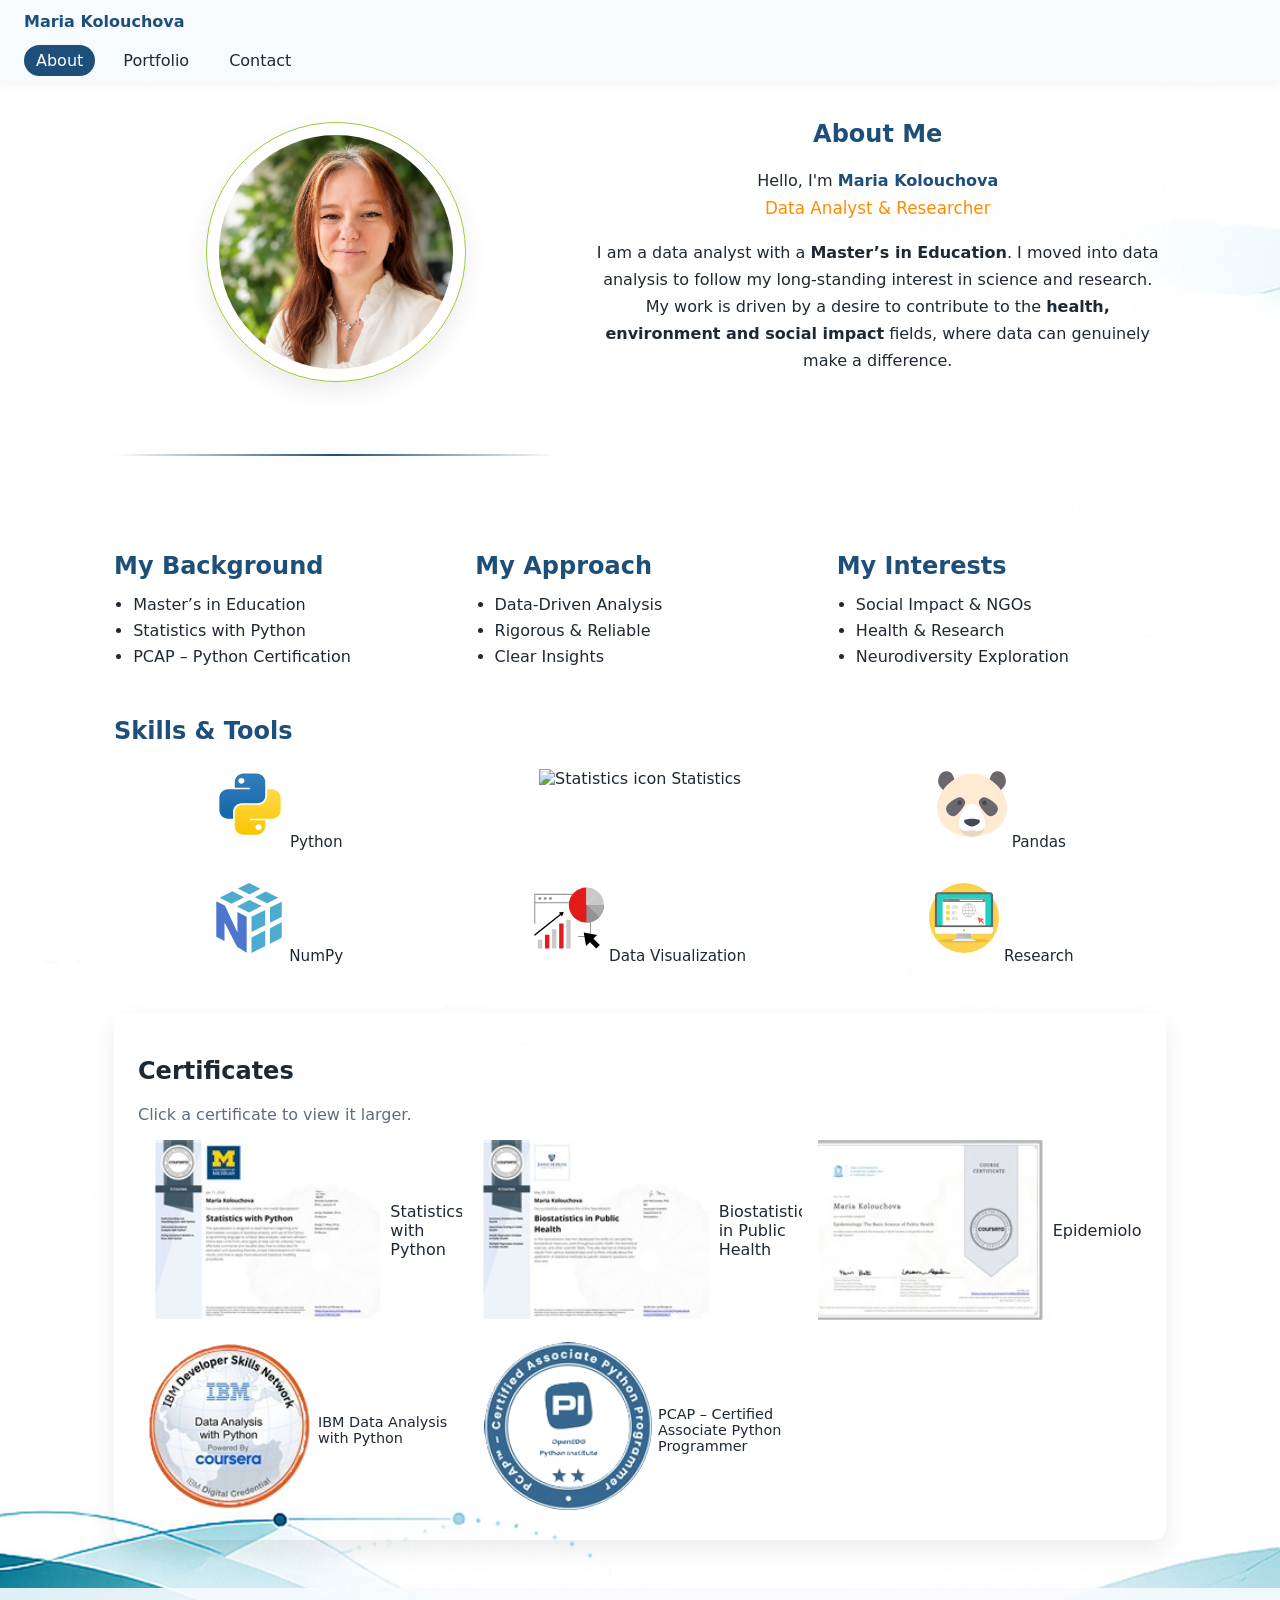
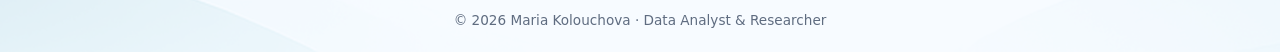
==== index.html @ c85662bf "Update skill icons to use new image paths" ====
<!DOCTYPE html>
<html lang="en">
<head>
  <meta charset="UTF-8" />
  <title>Maria Kolouchova · Data Analyst & Researcher</title>
  <meta name="viewport" content="width=device-width, initial-scale=1.0" />
  <link rel="stylesheet" href="css/style.css" />

  <!-- Font Awesome for icons -->
  <link
    rel="stylesheet"
    href="https://cdnjs.cloudflare.com/ajax/libs/font-awesome/6.5.1/css/all.min.css"
    crossorigin="anonymous"
    referrerpolicy="no-referrer"
  />
</head>

<body>

<header class="site-header">
  <div class="logo">Maria Kolouchova</div>
  <nav class="nav">
    <button class="nav-toggle" aria-label="Toggle navigation">
      <i class="fas fa-bars"></i>
    </button>
    <ul class="nav-links">
      <li><a href="index.html" class="active">About</a></li>
      <li><a href="portfolio.html">Portfolio</a></li>
      <li><a href="contact.html">Contact</a></li>
    </ul>
  </nav>
</header>

<main class="page page-about">

  <!-- HERO SECTION -->
  <section class="hero">
    <div class="hero-photo">
      <div class="photo-frame">
        <img src="assets/img/Profile_photo.png" alt="Photo of Maria Kolouchova" />
      </div>
    </div>

    <div class="hero-text">
      <h1>About Me</h1>
      <p class="hero-intro">
        Hello, I'm <span class="highlight">Maria Kolouchova</span><br />
        <span class="hero-subtitle">Data Analyst &amp; Researcher</span>
      </p>
      <p>
        I am a data analyst with a <strong>Master’s in Education</strong>. I moved into data analysis
        to follow my long-standing interest in science and research. My work is driven by a desire
        to contribute to the <strong>health, environment and social impact</strong> fields, where data
        can genuinely make a difference.
      </p>
    </div>
  </section>

  <!-- ABOUT 3 COLUMNS -->
  <section class="about-columns">
    <div class="about-col">
      <h2>My Background</h2>
      <ul>
        <li>Master’s in Education</li>
        <li>Statistics with Python</li>
        <li>PCAP – Python Certification</li>
      </ul>
    </div>

    <div class="about-col">
      <h2>My Approach</h2>
      <ul>
        <li>Data-Driven Analysis</li>
        <li>Rigorous &amp; Reliable</li>
        <li>Clear Insights</li>
      </ul>
    </div>

    <div class="about-col">
      <h2>My Interests</h2>
      <ul>
        <li>Social Impact &amp; NGOs</li>
        <li>Health &amp; Research</li>
        <li>Neurodiversity Exploration</li>
      </ul>
    </div>
  </section>

  <!-- SKILLS SECTION -->
  <section class="skills-section">
    <h2>Skills &amp; Tools</h2>

    <div class="skills-grid">

      <div class="skill-item">
        <img src="assets/img/python.svg" alt="Python icon" />
        <span>Python</span>
      </div>

      <div class="skill-item">
        <img src="assets/img/statistics.svg" alt="Statistics icon" />
        <span>Statistics</span>
      </div>

      <div class="skill-item">
        <img src="assets/img/pandas.svg" alt="Pandas icon" />
        <span>Pandas</span>
      </div>

      <div class="skill-item">
        <img src="assets/img/numpy.svg" alt="NumPy icon" />
        <span>NumPy</span>
      </div>

      <div class="skill-item">
        <img src="assets/img/dataviz.svg" alt="Data Visualization icon" />
        <span>Data Visualization</span>
      </div>

      <div class="skill-item">
        <img src="assets/img/research.svg" alt="Research icon" />
        <span>Research</span>
      </div>

    </div>
  </section>

  <!-- CERTIFICATES -->
  <section class="certificates-section">
    <h2>Certificates</h2>
    <p class="cert-note">Click a certificate to view it larger.</p>

    <div class="cert-grid">

      <div class="cert-item" data-cert="cert1">
        <img src="assets/img/statistics_with_python-small.jpg" alt="Statistics with Python Certificate" />
        <span>Statistics with Python</span>
      </div>

      <div class="cert-item" data-cert="cert2">
        <img src="assets/img/biostatistics-small.jpg" alt="Biostatistics Certificate" />
        <span>Biostatistics in Public Health</span>
      </div>

      <div class="cert-item" data-cert="cert3">
        <img src="assets/img/epidemiology-small.jpg" alt="Epidemiology Certificate" />
        <span>Epidemiology</span>
      </div>

      <div class="cert-item" data-cert="cert4">
        <img src="assets/img/IBM-small.png" alt="IBM Badge" />
        <a href="https://www.credly.com/badges/fd4d21fd-1a97-4d73-9874-952e405f3a43/public_url"
           target="_blank" class="badge-link">IBM Data Analysis with Python</a>
      </div>

      <div class="cert-item" data-cert="cert5">
        <img src="assets/img/pcap-small.png" alt="PCAP Badge" />
        <a href="https://www.credly.com/badges/9fc01b0e-0747-4ae6-ada0-08b6de63d582/public_url"
           target="_blank" class="badge-link">PCAP – Certified Associate Python Programmer</a>
      </div>

    </div>
  </section>

</main>

<footer class="site-footer">
  &copy; 2026 Maria Kolouchova · Data Analyst &amp; Researcher
</footer>

<!-- MODALS (unchanged) -->
<div class="modal" id="modal-cert1">
  <div class="modal-content">
    <button class="modal-close"><i class="fas fa-times"></i></button>
    <img src="assets/img/statistics_with_python-large.jpg" />
  </div>
</div>

<div class="modal" id="modal-cert2">
  <div class="modal-content">
    <button class="modal-close"><i class="fas fa-times"></i></button>
    <img src="assets/img/biostatistics-large.jpg" />
  </div>
</div>

<div class="modal" id="modal-cert3">
  <div class="modal-content">
    <button class="modal-close"><i class="fas fa-times"></i></button>
    <img src="assets/img/epidemiology-large.jpg" />
  </div>
</div>

<div class="modal" id="modal-cert4">
  <div class="modal-content">
    <button class="modal-close"><i class="fas fa-times"></i></button>
    <img src="assets/img/IBM-large.png" />
  </div>
</div>

<div class="modal" id="modal-cert5">
  <div class="modal-content">
    <button class="modal-close"><i class="fas fa-times"></i></button>
    <img src="assets/img/pcap-large.png" />
  </div>
</div>

<script src="js/modal.js"></script>

</body>
</html>
---- css/style.css ----
:root {
  --bg-teal: #4bb8c8;
  --bg-blue: #7ec9e8;
  --bg-light: #f7fbff;
  --bg-deep: #1e4f7a;
  --text-main: #1f2933;
  --text-muted: #5f6c80;
  --white: #ffffff;
  --shadow-soft: 0 10px 25px rgba(0, 0, 0, 0.08);
  --radius: 12px;
}

/* Global reset */
*,
*::before,
*::after {
  box-sizing: border-box;
}

body {
  margin: 0;
  font-family: system-ui, -apple-system, BlinkMacSystemFont, "Segoe UI", sans-serif;
  color: var(--text-main);
  background: var(--bg-light);
  min-height: 100vh;
}

/* Background waves */
body {
  background-image: url("../assets/img/background-waves.png");
  background-size: cover;
  background-position: center;
  background-repeat: no-repeat;
}

/* Header */
.site-header {
  position: sticky;
  top: 0;
  z-index: 1000;
  backdrop-filter: blur(10px);
  background: rgba(247, 251, 255, 0.9);
  box-shadow: 0 2px 10px rgba(0, 0, 0, 0.05);
}

.site-header .logo {
  padding: 0.75rem 1.5rem;
  font-weight: 600;
  color: var(--bg-deep);
}

.nav {
  display: flex;
  align-items: center;
  justify-content: space-between;
  padding: 0.5rem 1.5rem 0.75rem;
}

.nav-links {
  list-style: none;
  display: flex;
  gap: 1rem;
  margin: 0;
  padding: 0;
}

.nav-links a {
  text-decoration: none;
  color: var(--text-main);
  font-weight: 500;
  padding: 0.35rem 0.75rem;
  border-radius: 999px;
  transition: background 0.2s, color 0.2s;
}

.nav-links a:hover {
  background: rgba(126, 201, 232, 0.2);
  color: var(--bg-deep);
}

.nav-links a.active {
  background: var(--bg-deep);
  color: var(--white);
}

.nav-toggle {
  display: none;
  background: none;
  border: none;
  color: var(--bg-deep);
  font-size: 1.4rem;
}

/* Page layout */
.page {
  max-width: 1100px;
  margin: 2rem auto 3rem;
  padding: 0 1.5rem;
}

/* HERO SECTION */
.hero {
  display: grid;
  grid-template-columns: minmax(0, 1fr) minmax(0, 1.3fr);
  gap: 2rem;
  align-items: center;
  margin-bottom: 3rem;
  justify-content: center;
  position: relative;
}

.hero::after {
  content: "";
  display: block;
  width: 100%;
  height: 2px;
  margin: 2rem auto 3rem;
  background: linear-gradient(
    to right,
    transparent,
    var(--bg-deep),
    transparent
  );
}

.hero-photo {
  display: flex;
  justify-content: center;
}

/* Circular photo frame */
.photo-frame {
  width: 100%;
  max-width: 260px;
  aspect-ratio: 1 / 1;
  border-radius: 50%;
  padding: 12px;
  background: rgba(255, 255, 255, 0.7);
  box-shadow: var(--shadow-soft);
  display: flex;
  align-items: center;
  justify-content: center;
  border: 1px solid rgb(154,205,50);
}

.photo-frame img {
  width: 100%;
  height: 100%;
  border-radius: 50%;
  object-fit: cover;
}

.hero-text {
  text-align: center;
  line-height: 1.7;
}


.hero-text h1 {
  margin-top: 0;
  margin-bottom: 0.75rem;
  color: var(--bg-deep);
}

.hero-intro {
  margin: 0 0 0.75rem;
}

.hero-subtitle {
  font-size: 1.05rem;
  color: rgb(255,140,0);
}

.highlight {
  color: var(--bg-deep);
  font-weight: 750;
}

/* ABOUT 3 COLUMNS */
.about-columns {
  display: grid;
  grid-template-columns: repeat(3, minmax(0, 1fr));
  gap: 2rem;
  margin-bottom: 3rem;
}

.about-col h2 {
  margin-top: 0;
  margin-bottom: 0.75rem;
  color: var(--bg-deep);
}

.about-col ul {
  margin: 0;
  padding-left: 1.2rem;
  line-height: 1.6;
}

/* SKILLS SECTION */
.skills-section {
  margin-bottom: 3rem;
}

.skills-section h2 {
  margin-bottom: 1.5rem;
  color: var(--bg-deep);
}

.skills-grid {
  display: grid;
  grid-template-columns: repeat(3, minmax(0, 1fr));
  gap: 2rem;
}

.skill-item {
  text-align: center;
}

.skill-item img {
  width: 70px;
  height: 70px;
  object-fit: contain;
  margin-bottom: 0.5rem;
}

.skill-item span {
  font-size: 0.95rem;
  font-weight: 500;
}

/* CERTIFICATES */
.certificates-section {
  background: var(--card-bg);
  border-radius: var(--radius);
  box-shadow: var(--shadow-soft);
  padding: 1.5rem;
}

.cert-note {
  color: var(--text-muted);
  margin-bottom: 1rem;
}

.cert-grid {
  display: grid;
  grid-template-columns: repeat(3, minmax(0, 1fr));
  gap: 1rem;
}

.cert-item {
  height: 20vh;
  overflow: hidden;
  display: flex;
  align-items: center;
  justify-content: center;
}

.cert-item img {
  height: 100%;
  width: auto;
  object-fit: cover;
}

.badge-link {
  display: block;
  margin-top: 0.5rem;
  font-size: 0.9rem;
  color: var(--text-main);
  text-decoration: none;
  cursor: pointer;
  transition: color 0.2s;
}

.badge-link:hover {
  color: var(--bg-deep);
}

/* Round badge borders */
.cert-item img[src*="IBM-small"],
.cert-item img[src*="pcap-small"] {
  border-radius: 50%;
  padding: 6px;
  background: rgba(255, 255, 255, 0.6);
}

/* FOOTER */
.site-footer {
  text-align: center;
  padding: 1.5rem;
  font-size: 0.85rem;
  color: var(--text-muted);
  background: rgba(247, 251, 255, 0.9);
}

/* MODALS */
.modal {
  position: fixed;
  inset: 0;
  background: rgba(0, 0, 0, 0.55);
  display: none;
  align-items: center;
  justify-content: center;
  z-index: 2000;
}

.modal.open {
  display: flex;
}

.modal-content {
  position: relative;
  max-width: 90vw;
  max-height: 90vh;
  background: var(--white);
  border-radius: var(--radius);
  padding: 1rem;
  box-shadow: var(--shadow-soft);
  display: flex;
  align-items: center;
  justify-content: center;
}

.modal-content img {
  max-width: 100%;
  max-height: 90vh;
  width: auto;
  height: auto;
  object-fit: contain;
  border-radius: 8px;
}

.modal-close {
  position: absolute;
  top: 0.5rem;
  right: 0.5rem;
  background: none;
  border: none;
  font-size: 1.2rem;
  color: var(--bg-deep);
  cursor: pointer;
}

/* RESPONSIVE */
@media (max-width: 900px) {
  .hero {
    grid-template-columns: 1fr;
    text-align: center;
  }

  .photo-frame {
    margin: 0 auto;
  }

  .about-columns {
    grid-template-columns: 1fr;
  }

  .skills-grid {
    grid-template-columns: 1fr;
  }

  .cert-grid {
    grid-template-columns: repeat(2, minmax(0, 1fr));
  }
}

@media (max-width: 640px) {
  .nav-toggle {
    display: inline-block;
  }

  .nav-links {
    position: absolute;
    top: 100%;
    right: 1.5rem;
    background: rgba(247, 251, 255, 0.95);
    flex-direction: column;
    padding: 0.75rem;
    border-radius: var(--radius);
    box-shadow: var(--shadow-soft);
    display: none;
  }

  .nav-links.nav-open {
    display: flex;
  }

  .cert-grid {
    grid-template-columns: 1fr;
  }
}
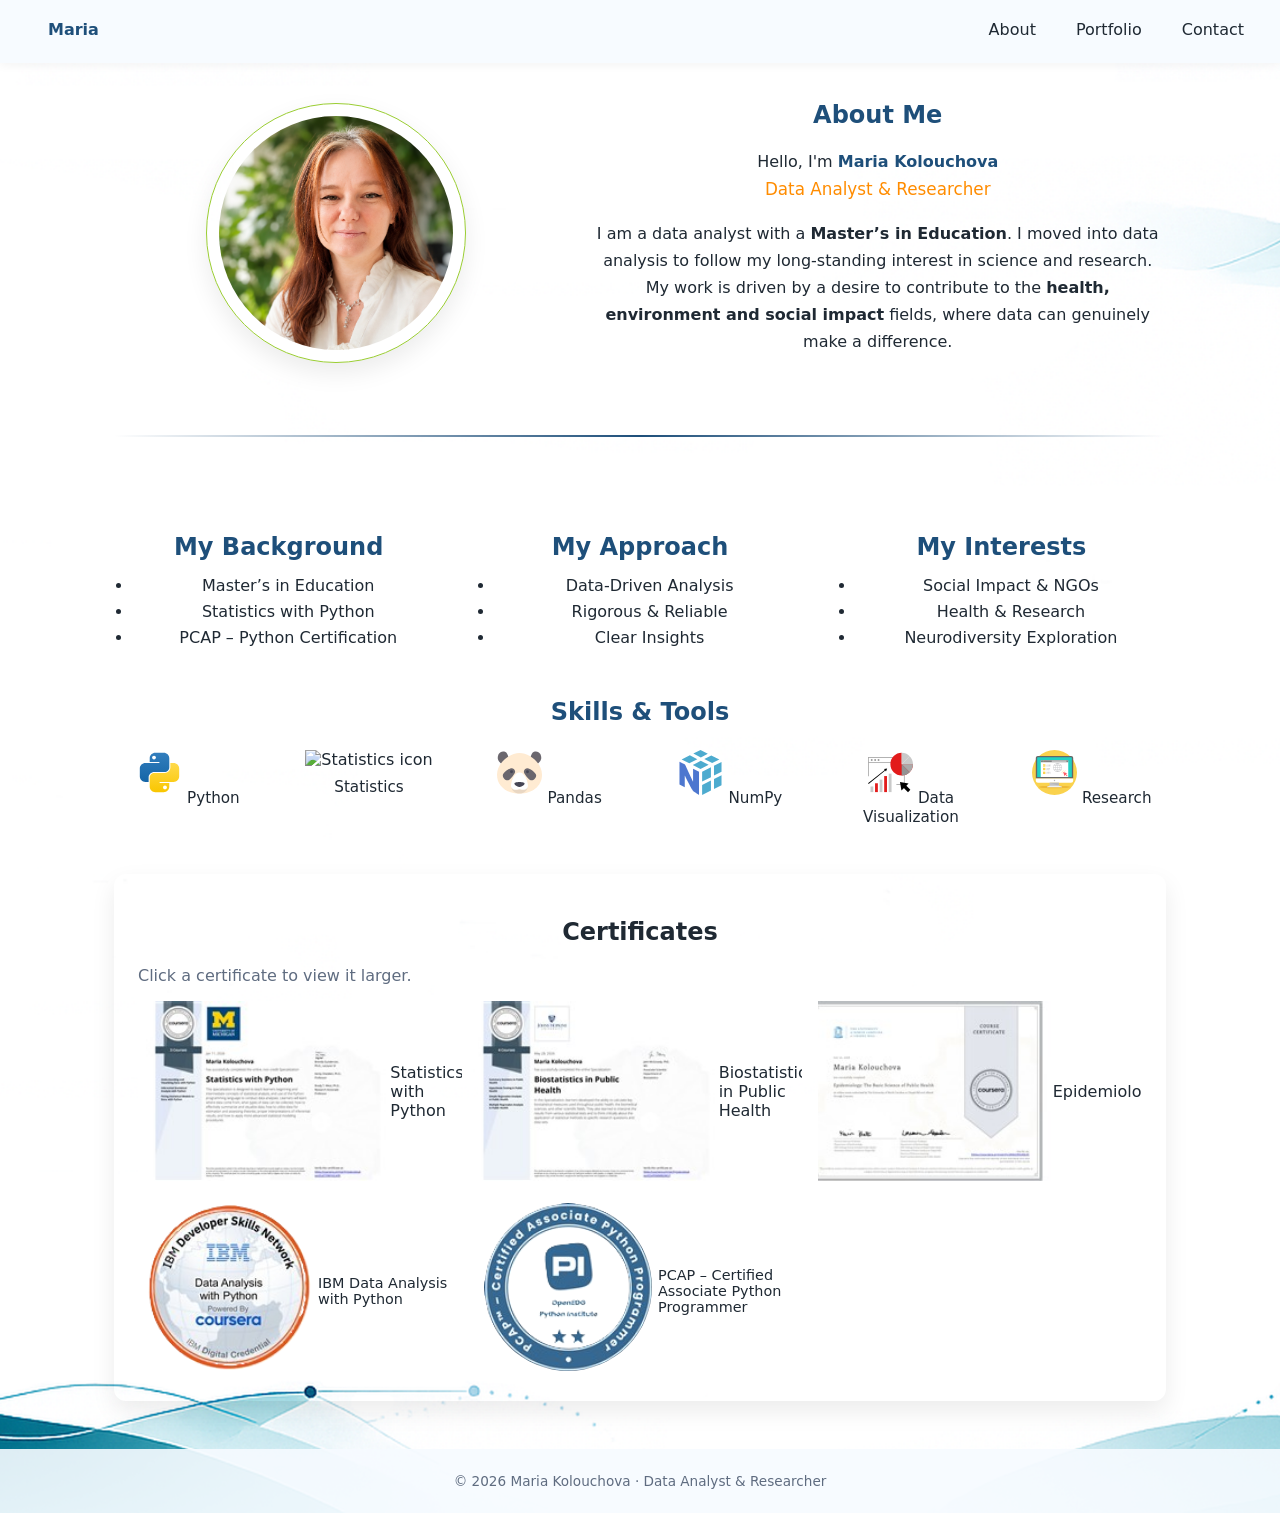
==== commit 4ececd5d: "Refactor navigation structure in index.html" ====
--- a/index.html
+++ b/index.html
@@ -18,17 +18,15 @@
 <body>
 
 <header class="site-header">
-  <div class="logo">Maria Kolouchova</div>
-  <nav class="nav">
-    <button class="nav-toggle" aria-label="Toggle navigation">
-      <i class="fas fa-bars"></i>
-    </button>
+  <div class="nav">
+    <div class="logo">Maria</div>
+
     <ul class="nav-links">
-      <li><a href="index.html" class="active">About</a></li>
+      <li><a href="index.html">About</a></li>
       <li><a href="portfolio.html">Portfolio</a></li>
       <li><a href="contact.html">Contact</a></li>
     </ul>
-  </nav>
+  </div>
 </header>
 
 <main class="page page-about">
--- a/css/style.css
+++ b/css/style.css
@@ -112,6 +112,7 @@
 .hero::after {
   content: "";
   display: block;
+  grid-column: 1 / -1;
   width: 100%;
   height: 2px;
   margin: 2rem auto 3rem;
@@ -182,6 +183,7 @@
   grid-template-columns: repeat(3, minmax(0, 1fr));
   gap: 2rem;
   margin-bottom: 3rem;
+  text-align: center;
 }
 
 .about-col h2 {
@@ -204,11 +206,12 @@
 .skills-section h2 {
   margin-bottom: 1.5rem;
   color: var(--bg-deep);
+  text-align: center;
 }
 
 .skills-grid {
   display: grid;
-  grid-template-columns: repeat(3, minmax(0, 1fr));
+  grid-template-columns: repeat(6, minmax(0, 1fr));
   gap: 2rem;
 }
 
@@ -217,8 +220,8 @@
 }
 
 .skill-item img {
-  width: 70px;
-  height: 70px;
+  width: 45px;
+  height: 45px;
   object-fit: contain;
   margin-bottom: 0.5rem;
 }
@@ -234,6 +237,10 @@
   border-radius: var(--radius);
   box-shadow: var(--shadow-soft);
   padding: 1.5rem;
+}
+
+.certificates-section h2 {
+  text-align: center;
 }
 
 .cert-note {
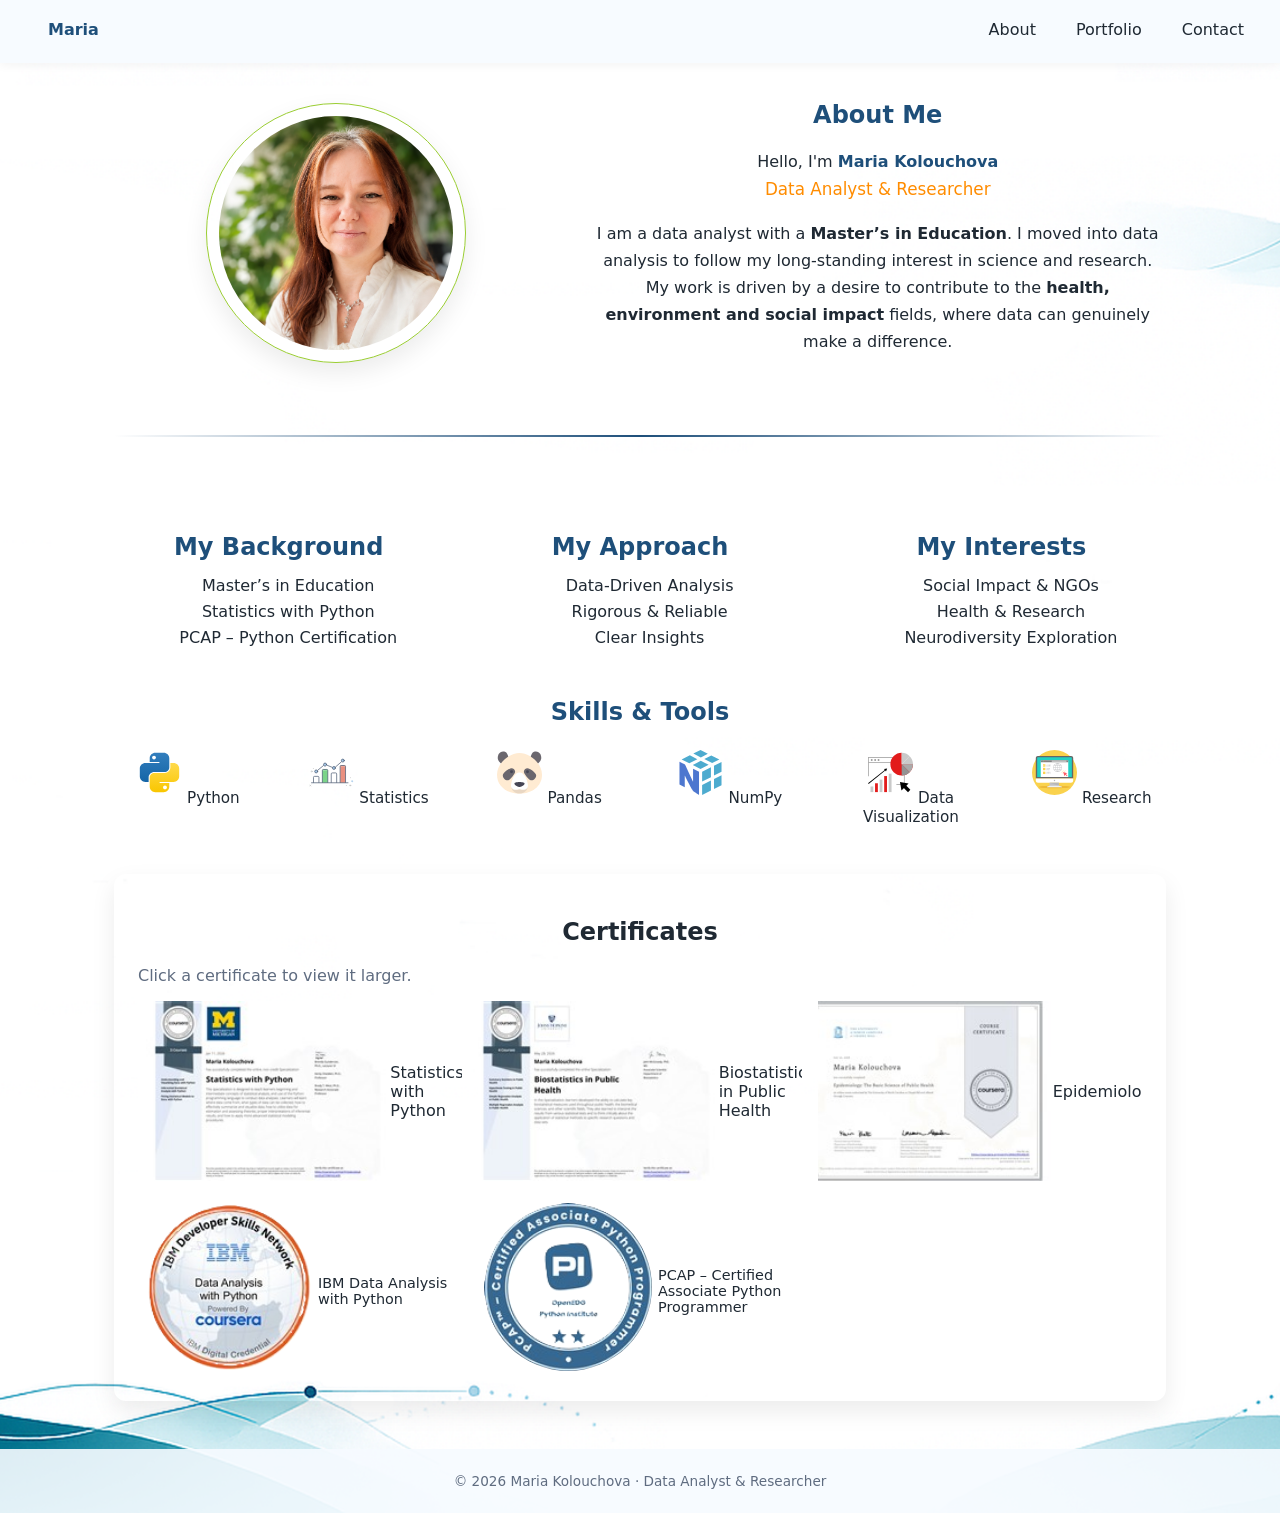
==== commit 6d505fd7: "Update statistics icon image source" ====
--- a/index.html
+++ b/index.html
@@ -96,7 +96,7 @@
       </div>
 
       <div class="skill-item">
-        <img src="assets/img/statistics.svg" alt="Statistics icon" />
+        <img src="assets/img/statistics2.svg" alt="Statistics icon" />
         <span>Statistics</span>
       </div>
 
--- a/css/style.css
+++ b/css/style.css
@@ -196,6 +196,7 @@
   margin: 0;
   padding-left: 1.2rem;
   line-height: 1.6;
+  list-style: none;
 }
 
 /* SKILLS SECTION */
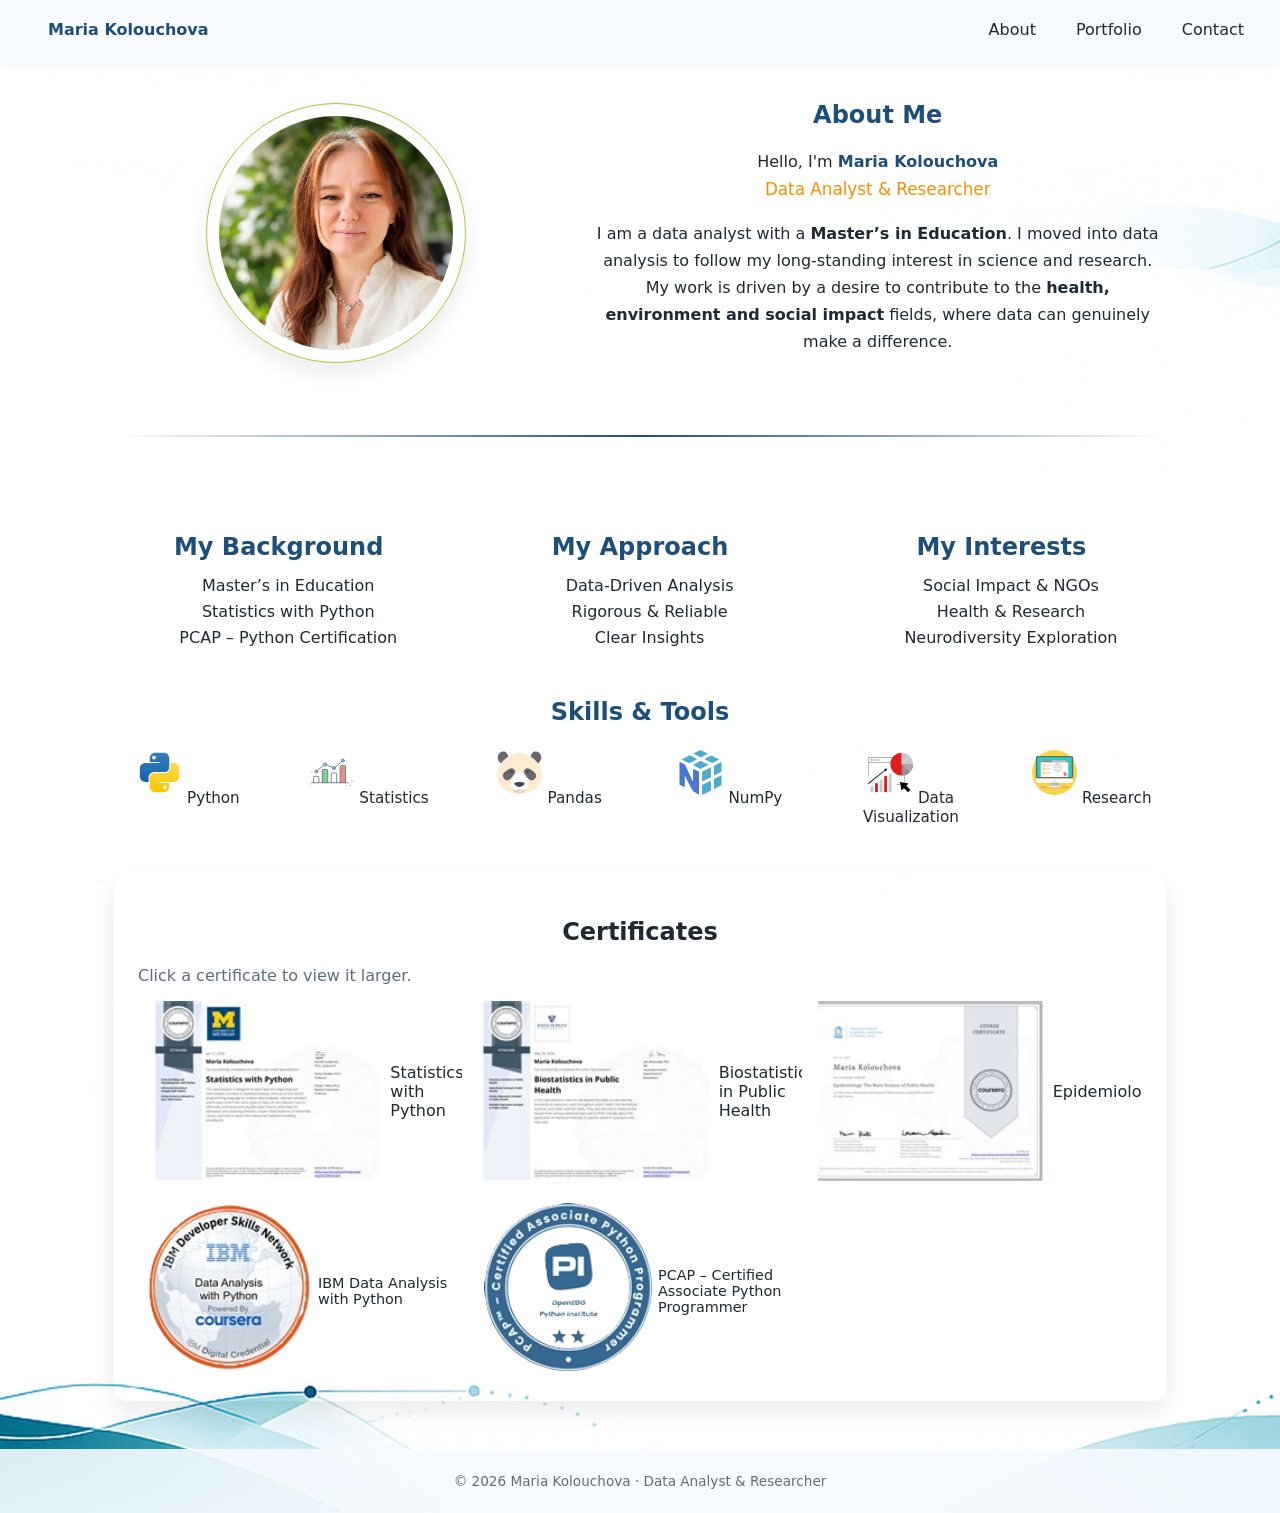
==== commit 47bd0d68: "Update logo name to 'Maria Kolouchova'" ====
--- a/index.html
+++ b/index.html
@@ -19,7 +19,7 @@
 
 <header class="site-header">
   <div class="nav">
-    <div class="logo">Maria</div>
+    <div class="logo">Maria Kolouchova</div>
 
     <ul class="nav-links">
       <li><a href="index.html">About</a></li>
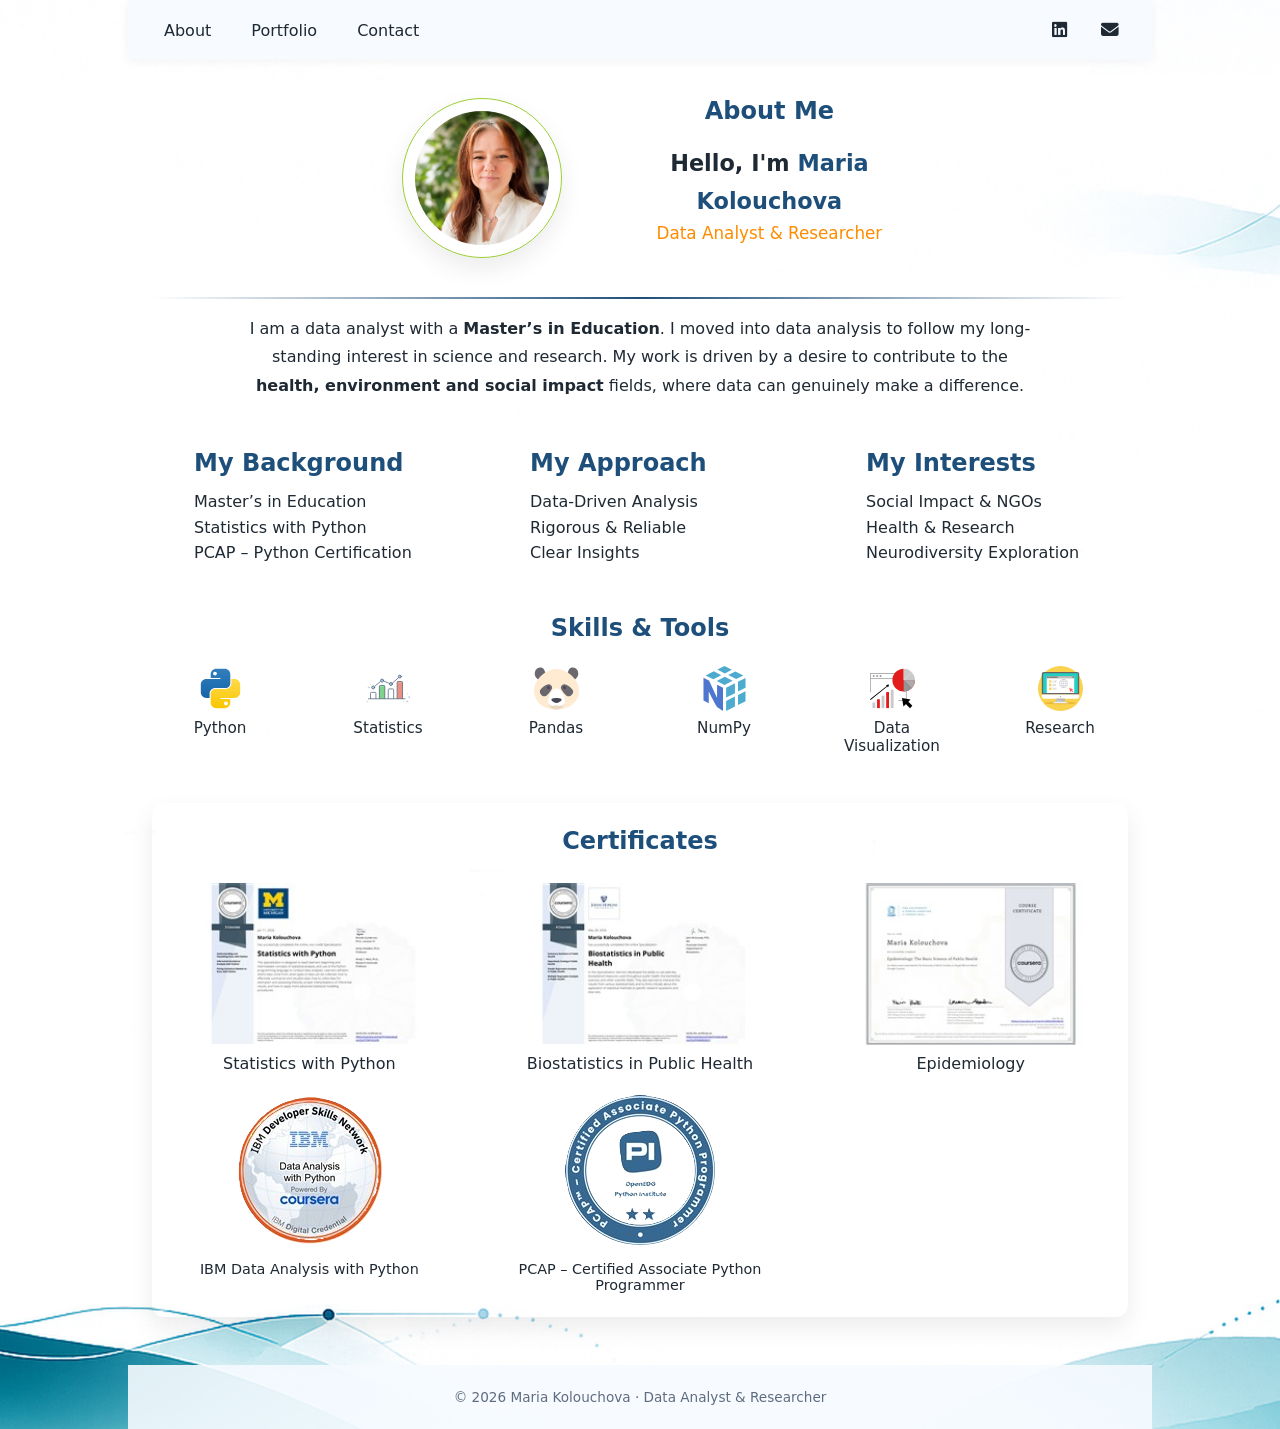
==== commit 66a0c9a0: "information added" ====
--- a/index.html
+++ b/index.html
@@ -19,20 +19,31 @@
 
 <header class="site-header">
   <div class="nav">
-    <div class="logo">Maria Kolouchova</div>
-
     <ul class="nav-links">
-      <li><a href="index.html">About</a></li>
+      <li><a href="index.html" class="active">About</a></li>
       <li><a href="portfolio.html">Portfolio</a></li>
       <li><a href="contact.html">Contact</a></li>
     </ul>
+
+    <div class="nav-icons">
+      <a href="https://www.linkedin.com/in/maria-kolouchova" target="_blank" aria-label="LinkedIn">
+        <i class="fab fa-linkedin"></i>
+      </a>
+      <a href="mailto:hello@example.com" aria-label="Email">
+        <i class="fas fa-envelope"></i>
+      </a>
+    </div>
   </div>
 </header>
 
 <main class="page page-about">
 
   <!-- HERO SECTION -->
-  <section class="hero">
+  <!-- HERO SECTION -->
+<section class="hero">
+
+  <!-- TOP: photo + short text -->
+  <div class="hero-top">
     <div class="hero-photo">
       <div class="photo-frame">
         <img src="assets/img/Profile_photo.png" alt="Photo of Maria Kolouchova" />
@@ -40,19 +51,29 @@
     </div>
 
     <div class="hero-text">
-      <h1>About Me</h1>
-      <p class="hero-intro">
-        Hello, I'm <span class="highlight">Maria Kolouchova</span><br />
-        <span class="hero-subtitle">Data Analyst &amp; Researcher</span>
-      </p>
-      <p>
-        I am a data analyst with a <strong>Master’s in Education</strong>. I moved into data analysis
-        to follow my long-standing interest in science and research. My work is driven by a desire
-        to contribute to the <strong>health, environment and social impact</strong> fields, where data
-        can genuinely make a difference.
-      </p>
-    </div>
-  </section>
+      <div class="hero-text-inner">
+        <h1>About Me</h1>
+
+        <p class="hero-intro">
+          Hello, I'm <span class="highlight">Maria Kolouchova</span></p>
+        <p class="hero-subtitle">Data Analyst &amp; Researcher</p>
+      </div>
+    </div>
+  </div>
+
+
+  <!-- BOTTOM: long paragraph moved under the horizontal line -->
+  <div class="hero-bottom">
+    <p>
+      I am a data analyst with a <strong>Master’s in Education</strong>. I moved into data analysis
+      to follow my long-standing interest in science and research. My work is driven by a desire
+      to contribute to the <strong>health, environment and social impact</strong> fields, where data
+      can genuinely make a difference.
+    </p>
+  </div>
+
+</section>
+
 
   <!-- ABOUT 3 COLUMNS -->
   <section class="about-columns">
@@ -126,13 +147,12 @@
   <!-- CERTIFICATES -->
   <section class="certificates-section">
     <h2>Certificates</h2>
-    <p class="cert-note">Click a certificate to view it larger.</p>
 
     <div class="cert-grid">
 
       <div class="cert-item" data-cert="cert1">
         <img src="assets/img/statistics_with_python-small.jpg" alt="Statistics with Python Certificate" />
-        <span>Statistics with Python</span>
+        <p>Statistics with Python</p>
       </div>
 
       <div class="cert-item" data-cert="cert2">
--- a/css/style.css
+++ b/css/style.css
@@ -8,6 +8,7 @@
   --white: #ffffff;
   --shadow-soft: 0 10px 25px rgba(0, 0, 0, 0.08);
   --radius: 12px;
+  --page-width: min(80vw, 1100px);
 }
 
 /* Global reset */
@@ -18,7 +19,9 @@
 }
 
 body {
-  margin: 0;
+  width: var(--page-width);
+  max-width: var(--page-width);
+  margin: 0 auto;
   font-family: system-ui, -apple-system, BlinkMacSystemFont, "Segoe UI", sans-serif;
   color: var(--text-main);
   background: var(--bg-light);
@@ -37,50 +40,68 @@
 .site-header {
   position: sticky;
   top: 0;
-  z-index: 1000;
   backdrop-filter: blur(10px);
   background: rgba(247, 251, 255, 0.9);
   box-shadow: 0 2px 10px rgba(0, 0, 0, 0.05);
+  width: var(--page-width);
+  margin: 0 auto;
 }
 
 .site-header .logo {
+  padding: 0.5rem 1.5rem;
+  font-weight: 600;
+  color: var(--bg-deep);
+}
+
+.nav {
+  display: flex;
+  align-items: center;
+  justify-content: space-between;
+  gap: 1.25rem;
   padding: 0.75rem 1.5rem;
-  font-weight: 600;
-  color: var(--bg-deep);
-}
-
-.nav {
-  display: flex;
-  align-items: center;
-  justify-content: space-between;
-  padding: 0.5rem 1.5rem 0.75rem;
-}
-
-.nav-links {
+  flex-wrap: wrap;
+  width: 100%;
+  margin: 0 auto;
+}
+
+.nav-links,
+.nav-icons {
   list-style: none;
   display: flex;
+  align-items: center;
   gap: 1rem;
   margin: 0;
   padding: 0;
 }
 
-.nav-links a {
+.nav-links a,
+.nav-icons a {
   text-decoration: none;
   color: var(--text-main);
   font-weight: 500;
+  transition: background 0.2s, color 0.2s;
+}
+
+.nav-links a {
   padding: 0.35rem 0.75rem;
   border-radius: 999px;
-  transition: background 0.2s, color 0.2s;
-}
-
-.nav-links a:hover {
+}
+
+.nav-links a:hover,
+.nav-icons a:hover {
   background: rgba(126, 201, 232, 0.2);
   color: var(--bg-deep);
 }
 
-.nav-links a.active {
-  background: var(--bg-deep);
-  color: var(--white);
+
+.nav-icons a {
+  display: inline-flex;
+  align-items: center;
+  justify-content: center;
+  width: 2.2rem;
+  height: 2.2rem;
+  border-radius: 50%;
+  font-size: 1.1rem;
 }
 
 .nav-toggle {
@@ -100,22 +121,24 @@
 
 /* HERO SECTION */
 .hero {
+  position: relative;
+}
+
+.hero-top {
   display: grid;
   grid-template-columns: minmax(0, 1fr) minmax(0, 1.3fr);
   gap: 2rem;
   align-items: center;
-  margin-bottom: 3rem;
   justify-content: center;
-  position: relative;
-}
-
-.hero::after {
+}
+
+.hero-top::after {
   content: "";
   display: block;
   grid-column: 1 / -1;
   width: 100%;
   height: 2px;
-  margin: 2rem auto 3rem;
+  margin: 0 auto;
   background: linear-gradient(
     to right,
     transparent,
@@ -126,13 +149,13 @@
 
 .hero-photo {
   display: flex;
-  justify-content: center;
+  justify-content: right;
 }
 
 /* Circular photo frame */
 .photo-frame {
   width: 100%;
-  max-width: 260px;
+  max-width: 160px;
   aspect-ratio: 1 / 1;
   border-radius: 50%;
   padding: 12px;
@@ -152,10 +175,13 @@
 }
 
 .hero-text {
-  text-align: center;
+  text-align: left;
   line-height: 1.7;
 }
-
+.hero-text-inner {
+  text-align: center;
+  max-width: 350px; /* voliteľné, ale odporúčam */
+}
 
 .hero-text h1 {
   margin-top: 0;
@@ -164,18 +190,29 @@
 }
 
 .hero-intro {
+  font-size: 1.4rem; /* väčšie ako subtitle, menšie ako h2 */
+  font-weight: 600;
   margin: 0 0 0.75rem;
 }
 
 .hero-subtitle {
   font-size: 1.05rem;
   color: rgb(255,140,0);
+  margin-top: -0.8rem;
 }
 
 .highlight {
   color: var(--bg-deep);
   font-weight: 750;
 }
+
+.hero-bottom {
+  max-width: 800px;
+  margin: 0 auto;
+  text-align: center;
+  line-height: 1.8;
+}
+
 
 /* ABOUT 3 COLUMNS */
 .about-columns {
@@ -183,25 +220,41 @@
   grid-template-columns: repeat(3, minmax(0, 1fr));
   gap: 2rem;
   margin-bottom: 3rem;
-  text-align: center;
+  margin-top: 3rem;
+  text-align: center;
+}
+
+.about-col {
+  display: flex;
+  flex-direction: column;
+  align-items: center;
+  justify-content: flex-start;
+}
+
+.about-col h2,
+.about-col ul {
+  width: min(100%, 220px);
 }
 
 .about-col h2 {
   margin-top: 0;
   margin-bottom: 0.75rem;
   color: var(--bg-deep);
+  text-align: left;
 }
 
 .about-col ul {
   margin: 0;
-  padding-left: 1.2rem;
+  padding-left: 0;
   line-height: 1.6;
   list-style: none;
+  text-align: left;
 }
 
 /* SKILLS SECTION */
 .skills-section {
   margin-bottom: 3rem;
+  margin-top: 3rem;
 }
 
 .skills-section h2 {
@@ -212,22 +265,28 @@
 
 .skills-grid {
   display: grid;
-  grid-template-columns: repeat(6, minmax(0, 1fr));
+  grid-template-columns: repeat(auto-fit, minmax(100px, 1fr));
   gap: 2rem;
 }
 
 .skill-item {
-  text-align: center;
+  display: flex;
+  flex-direction: column;
+  align-items: center;
+  justify-content: flex-start;
+  text-align: center;
+  gap: 0.5rem;
 }
 
 .skill-item img {
   width: 45px;
   height: 45px;
   object-fit: contain;
-  margin-bottom: 0.5rem;
+  display: block;
 }
 
 .skill-item span {
+  display: block;
   font-size: 0.95rem;
   font-weight: 500;
 }
@@ -237,16 +296,14 @@
   background: var(--card-bg);
   border-radius: var(--radius);
   box-shadow: var(--shadow-soft);
-  padding: 1.5rem;
+  padding-bottom: 1.5rem;
 }
 
 .certificates-section h2 {
   text-align: center;
-}
-
-.cert-note {
-  color: var(--text-muted);
-  margin-bottom: 1rem;
+  color: var(--bg-deep);
+  padding-top: 1.5rem;
+  padding-bottom: 0.5rem;
 }
 
 .cert-grid {
@@ -256,17 +313,35 @@
 }
 
 .cert-item {
-  height: 20vh;
-  overflow: hidden;
-  display: flex;
-  align-items: center;
-  justify-content: center;
+  display: flex;
+  flex-direction: column;
+  align-items: center;
+  justify-content: flex-start;
+  text-align: center;
+  gap: 0.6rem;
+  height: auto;
+  overflow: visible;
 }
 
 .cert-item img {
-  height: 100%;
+  display: block;
+  height: 18vh;
   width: auto;
+  max-width: 100%;
   object-fit: cover;
+  transition: transform 0.25s ease, box-shadow 0.25s ease;
+  cursor: pointer;
+}
+
+.cert-item:hover img {
+  transform: scale(1.06);
+  box-shadow: 0 10px 18px rgba(30, 79, 122, 0.15);
+}
+
+.cert-item p,
+.cert-item span,
+.cert-item a {
+  margin: 0;
 }
 
 .badge-link {
@@ -298,6 +373,8 @@
   font-size: 0.85rem;
   color: var(--text-muted);
   background: rgba(247, 251, 255, 0.9);
+  width: var(--page-width);
+  margin: 0 auto;
 }
 
 /* MODALS */
@@ -364,7 +441,7 @@
   }
 
   .skills-grid {
-    grid-template-columns: 1fr;
+    grid-template-columns: repeat(3, minmax(0, 1fr));
   }
 
   .cert-grid {
@@ -393,7 +470,154 @@
     display: flex;
   }
 
+  .skills-grid {
+    grid-template-columns: repeat(2, minmax(0, 1fr));
+  }
+
   .cert-grid {
     grid-template-columns: 1fr;
   }
 }
+.page-portfolio .content-wrapper {
+  max-width: 1000px;
+  margin: 0 auto;
+  padding: 2rem 1rem;
+}
+.portfolio-grid {
+  display: grid;
+  grid-template-columns: repeat(auto-fit, minmax(280px, 1fr));
+  gap: 2rem;
+  margin-top: 2rem;
+}
+.project-card {
+  background: rgba(255,255,255,0.8);
+  padding: 1.5rem;
+  border-radius: 12px;
+  box-shadow: var(--shadow-soft);
+  border: 1px solid rgba(154,205,50,0.3);
+}
+.portfolio-header h1 {
+  text-align: center;
+  margin-bottom: 2rem;
+  color: var(--bg-deep);
+}
+.project-meta {
+  margin-bottom: 1rem;
+}
+
+.project-category {
+  font-size: 0.9rem;
+  font-weight: 600;
+  color: rgb(255,140,0);
+}
+.project-actions {
+  margin-top: 1.5rem;
+  display: flex;
+  gap: 1rem;
+  flex-wrap: wrap;
+}
+
+.btn {
+  padding: 0.6rem 1rem;
+  border-radius: 8px;
+  text-decoration: none;
+  font-weight: 600;
+}
+
+.btn-primary {
+  background: var(--bg-deep);
+  color: white;
+}
+
+.btn-secondary {
+  background: rgba(154,205,50,0.2);
+  color: var(--bg-deep);
+}
+
+/* CONTACT PAGE — isolated styling */
+.page-contact .content-wrapper {
+  max-width: var(--page-width);
+  margin: 0 auto;
+  padding: 2rem 1.5rem;
+}
+
+/* Header section */
+.page-contact .contact-header {
+  text-align: center;
+  margin-bottom: 2.5rem;
+}
+
+.page-contact .contact-header h1 {
+  color: var(--bg-deep);
+  margin-bottom: 0.75rem;
+}
+
+.page-contact .contact-header p {
+  max-width: 600px;
+  margin: 0 auto;
+  line-height: 1.7;
+  color: var(--text-muted);
+}
+
+/* Contact grid */
+.page-contact .contact-grid {
+  display: grid;
+  grid-template-columns: repeat(auto-fit, minmax(260px, 1fr));
+  gap: 2rem;
+}
+
+/* Contact cards */
+.page-contact .contact-card {
+  background: rgba(255,255,255,0.8);
+  padding: 1.5rem;
+  border-radius: var(--radius);
+  box-shadow: var(--shadow-soft);
+  border: 1px solid rgba(154,205,50,0.3);
+  display: flex;
+  align-items: flex-start;
+  gap: 1rem;
+}
+
+/* Icon styling */
+.page-contact .contact-icon {
+  font-size: 2rem;
+  color: var(--bg-deep);
+  display: flex;
+  align-items: center;
+  justify-content: center;
+  width: 48px;
+}
+
+/* Text content */
+.page-contact .contact-content h2 {
+  margin: 0 0 0.5rem;
+  color: var(--bg-deep);
+}
+
+.page-contact .contact-content p {
+  margin: 0;
+  line-height: 1.6;
+}
+
+.page-contact .contact-content a {
+  color: var(--bg-deep);
+  text-decoration: none;
+  font-weight: 600;
+}
+
+.page-contact .contact-content a:hover {
+  text-decoration: underline;
+}
+
+/* Responsive */
+@media (max-width: 640px) {
+  .page-contact .contact-card {
+    flex-direction: column;
+    text-align: center;
+    align-items: center;
+  }
+
+  .page-contact .contact-icon {
+    margin-bottom: 0.5rem;
+  }
+}
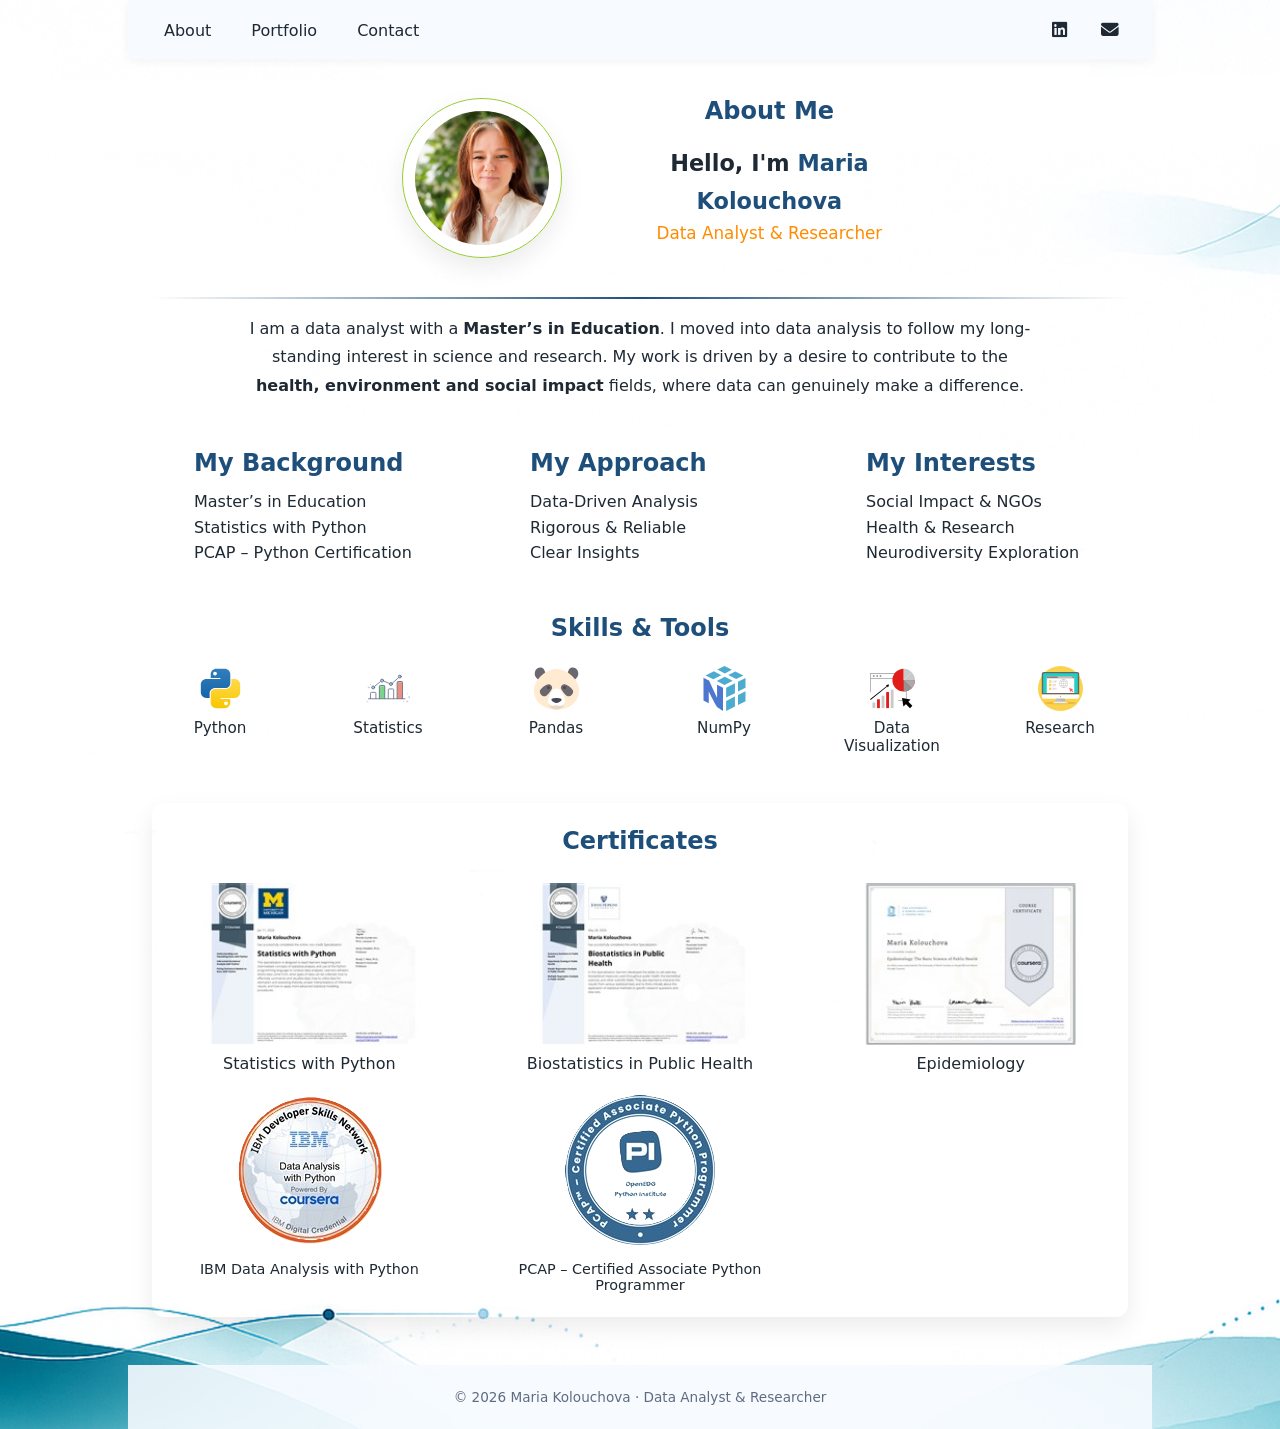
==== commit d46f91ef: "Mobile and tablet version" ====
--- a/index.html
+++ b/index.html
@@ -19,6 +19,10 @@
 
 <header class="site-header">
   <div class="nav">
+    <button class="nav-toggle" aria-label="Toggle navigation">
+      <i class="fas fa-bars"></i>
+    </button>
+
     <ul class="nav-links">
       <li><a href="index.html" class="active">About</a></li>
       <li><a href="portfolio.html">Portfolio</a></li>
--- a/css/style.css
+++ b/css/style.css
@@ -40,6 +40,7 @@
 .site-header {
   position: sticky;
   top: 0;
+  z-index: 50;
   backdrop-filter: blur(10px);
   background: rgba(247, 251, 255, 0.9);
   box-shadow: 0 2px 10px rgba(0, 0, 0, 0.05);
@@ -54,6 +55,8 @@
 }
 
 .nav {
+  position: relative;
+  z-index: 60;
   display: flex;
   align-items: center;
   justify-content: space-between;
@@ -426,10 +429,31 @@
 }
 
 /* RESPONSIVE */
-@media (max-width: 900px) {
-  .hero {
+@media (max-width: 767px) {
+  body {
+    width: 100%;
+    max-width: 100%;
+  }
+
+  .site-header,
+  .site-footer {
+    width: 100%;
+  }
+
+  .hero-top {
     grid-template-columns: 1fr;
+    gap: 1.25rem;
+  }
+
+  .hero-photo {
+    justify-content: center;
+  }
+
+  .hero-text,
+  .hero-text-inner,
+  .hero-bottom {
     text-align: center;
+    max-width: none;
   }
 
   .photo-frame {
@@ -438,6 +462,19 @@
 
   .about-columns {
     grid-template-columns: 1fr;
+    justify-items: center;
+    text-align: center;
+  }
+
+  .about-col {
+    width: min(100%, 280px);
+    align-items: center;
+  }
+
+  .about-col h2,
+  .about-col ul {
+    width: 100%;
+    text-align: center;
   }
 
   .skills-grid {
@@ -450,32 +487,111 @@
 }
 
 @media (max-width: 640px) {
+  body {
+    width: 100%;
+    max-width: 100%;
+  }
+
+  .site-header,
+  .site-footer {
+    width: 100%;
+  }
+
+  .nav {
+    position: relative;
+    z-index: 80;
+    padding: 0.75rem 1rem;
+  }
+
   .nav-toggle {
-    display: inline-block;
+    display: inline-flex;
+    align-items: center;
+    justify-content: center;
+    position: relative;
+    z-index: 90;
+    width: 2.5rem;
+    height: 2.5rem;
+    padding: 0;
+    cursor: pointer;
   }
 
   .nav-links {
     position: absolute;
-    top: 100%;
-    right: 1.5rem;
-    background: rgba(247, 251, 255, 0.95);
+    top: calc(100% + 0.35rem);
+    left: 0.75rem;
+    right: auto;
+    min-width: 180px;
+    background: rgba(247, 251, 255, 0.97);
     flex-direction: column;
+    align-items: flex-start;
     padding: 0.75rem;
     border-radius: var(--radius);
     box-shadow: var(--shadow-soft);
     display: none;
+    z-index: 100;
   }
 
   .nav-links.nav-open {
     display: flex;
   }
 
+  .nav-links li {
+    width: 100%;
+  }
+
+  .nav-links a {
+    display: block;
+    width: 100%;
+    text-align: left;
+  }
+
+  .nav-icons {
+    margin-left: auto;
+  }
+
+  .page {
+    padding: 0 1rem;
+    margin-top: 1rem;
+  }
+
+  .hero-top {
+    gap: 1rem;
+  }
+
+  .hero-intro {
+    font-size: 1.2rem;
+  }
+
+  .hero-subtitle {
+    font-size: 0.95rem;
+    margin-top: -0.5rem;
+  }
+
+  .about-col h2,
+  .about-col ul,
+  .about-col ul li {
+    width: 100%;
+    text-align: center !important;
+  }
+
+  .about-col ul {
+    list-style: none;
+    padding-left: 0;
+    margin-left: auto;
+    margin-right: auto;
+  }
+
   .skills-grid {
     grid-template-columns: repeat(2, minmax(0, 1fr));
+    gap: 1rem;
   }
 
   .cert-grid {
     grid-template-columns: 1fr;
+  }
+
+  .cert-item img {
+    height: 16vh;
   }
 }
 .page-portfolio .content-wrapper {
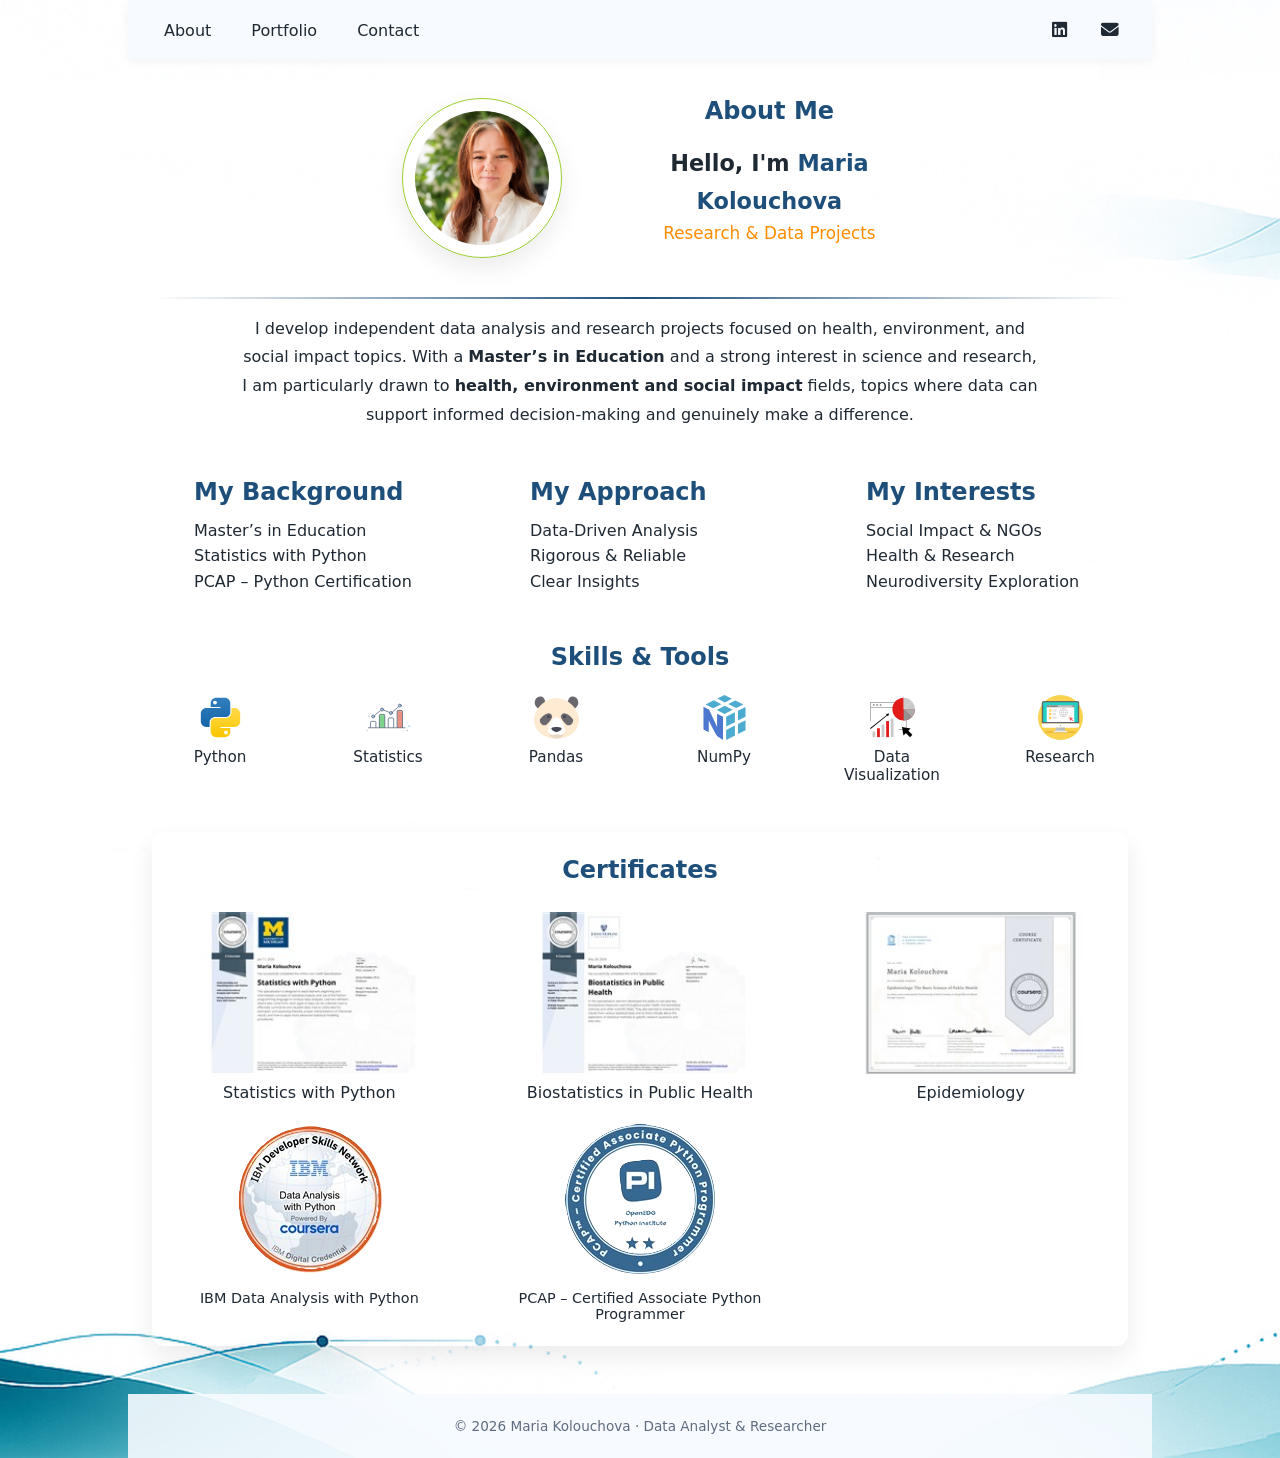
==== commit 8af1d583: "Revise hero subtitle and update bio paragraph Updated the subtitle and rephrased the paragraph about" ====
--- a/index.html
+++ b/index.html
@@ -60,7 +60,7 @@
 
         <p class="hero-intro">
           Hello, I'm <span class="highlight">Maria Kolouchova</span></p>
-        <p class="hero-subtitle">Data Analyst &amp; Researcher</p>
+        <p class="hero-subtitle">Research &amp; Data Projects</p>
       </div>
     </div>
   </div>
@@ -69,10 +69,9 @@
   <!-- BOTTOM: long paragraph moved under the horizontal line -->
   <div class="hero-bottom">
     <p>
-      I am a data analyst with a <strong>Master’s in Education</strong>. I moved into data analysis
-      to follow my long-standing interest in science and research. My work is driven by a desire
-      to contribute to the <strong>health, environment and social impact</strong> fields, where data
-      can genuinely make a difference.
+      I develop independent data analysis and research projects focused on health, environment, and social impact topics. With a <strong>Master’s in Education</strong>
+      and a strong interest in science and research, I am particularly drawn to <strong>health, environment and social impact</strong> fields, 
+      topics where data can support informed decision-making and genuinely make a difference.
     </p>
   </div>
 
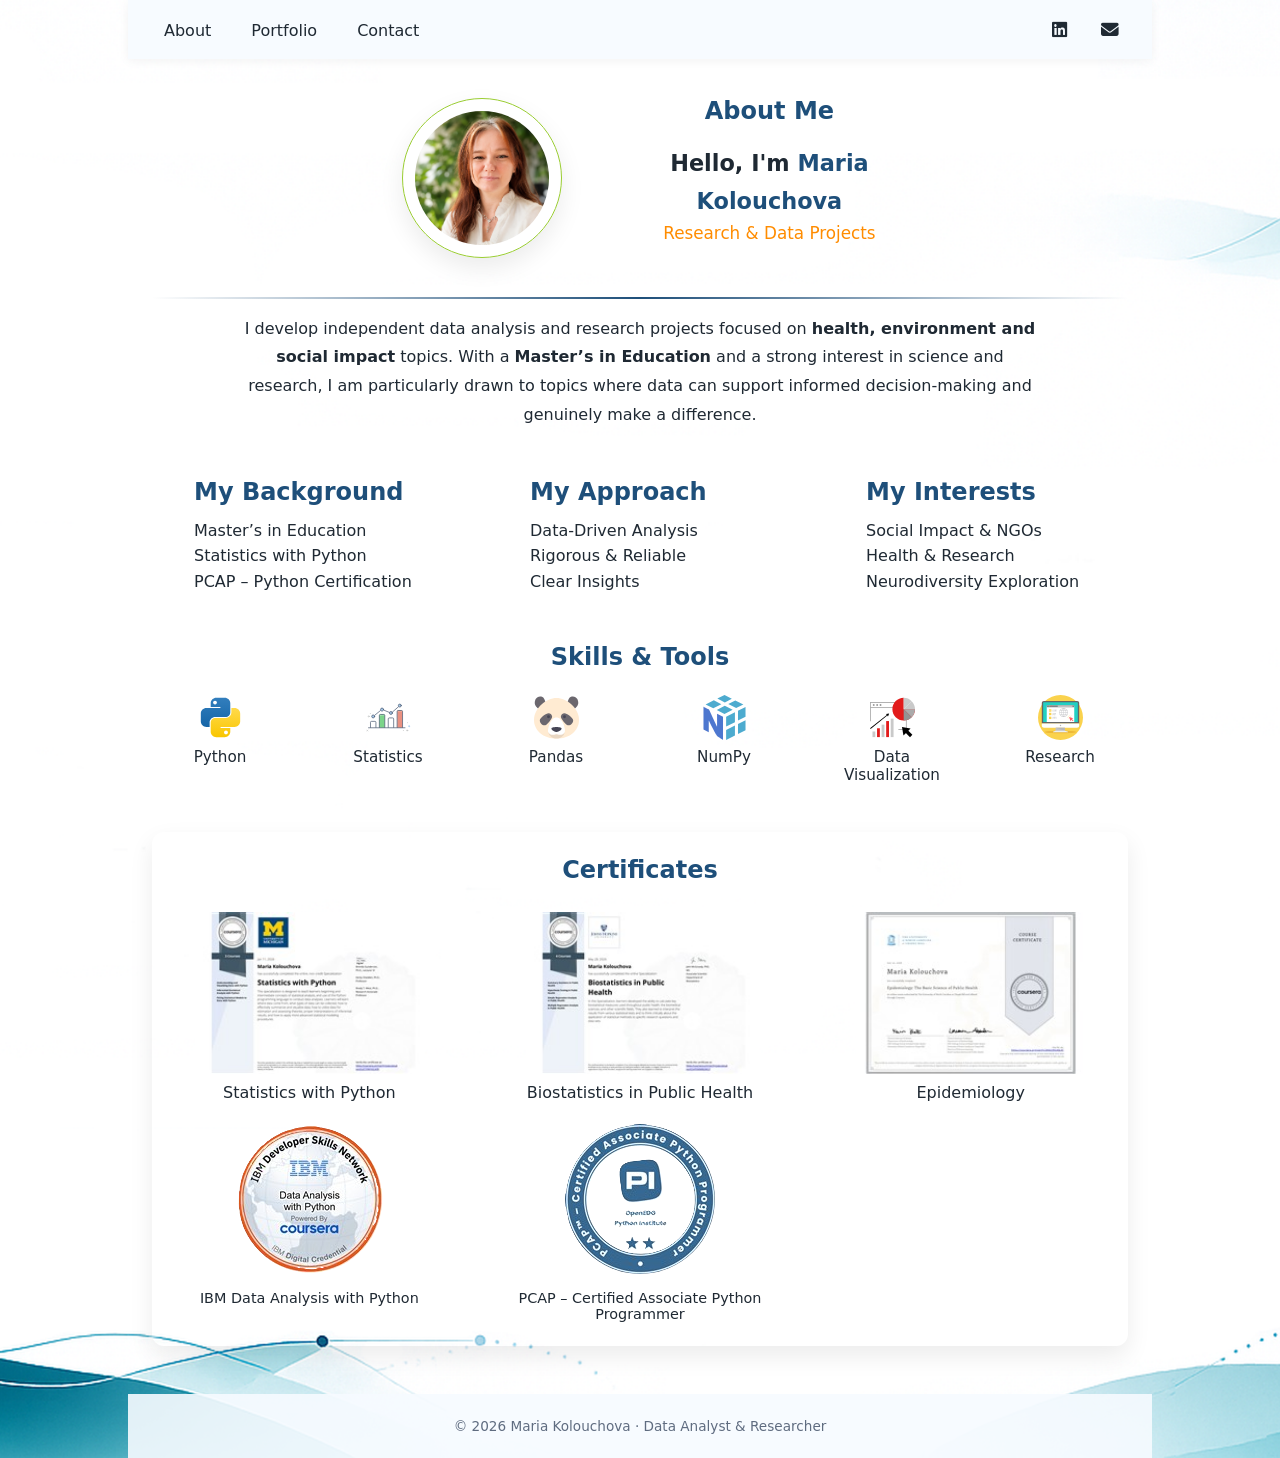
==== commit 450d3362: "Refactor paragraph in hero-bottom section Removed redundant wording for clarity." ====
--- a/index.html
+++ b/index.html
@@ -69,9 +69,8 @@
   <!-- BOTTOM: long paragraph moved under the horizontal line -->
   <div class="hero-bottom">
     <p>
-      I develop independent data analysis and research projects focused on health, environment, and social impact topics. With a <strong>Master’s in Education</strong>
-      and a strong interest in science and research, I am particularly drawn to <strong>health, environment and social impact</strong> fields, 
-      topics where data can support informed decision-making and genuinely make a difference.
+      I develop independent data analysis and research projects focused on <strong>health, environment and social impact</strong> topics. With a <strong>Master’s in Education</strong>
+      and a strong interest in science and research, I am particularly drawn to topics where data can support informed decision-making and genuinely make a difference.
     </p>
   </div>
 
